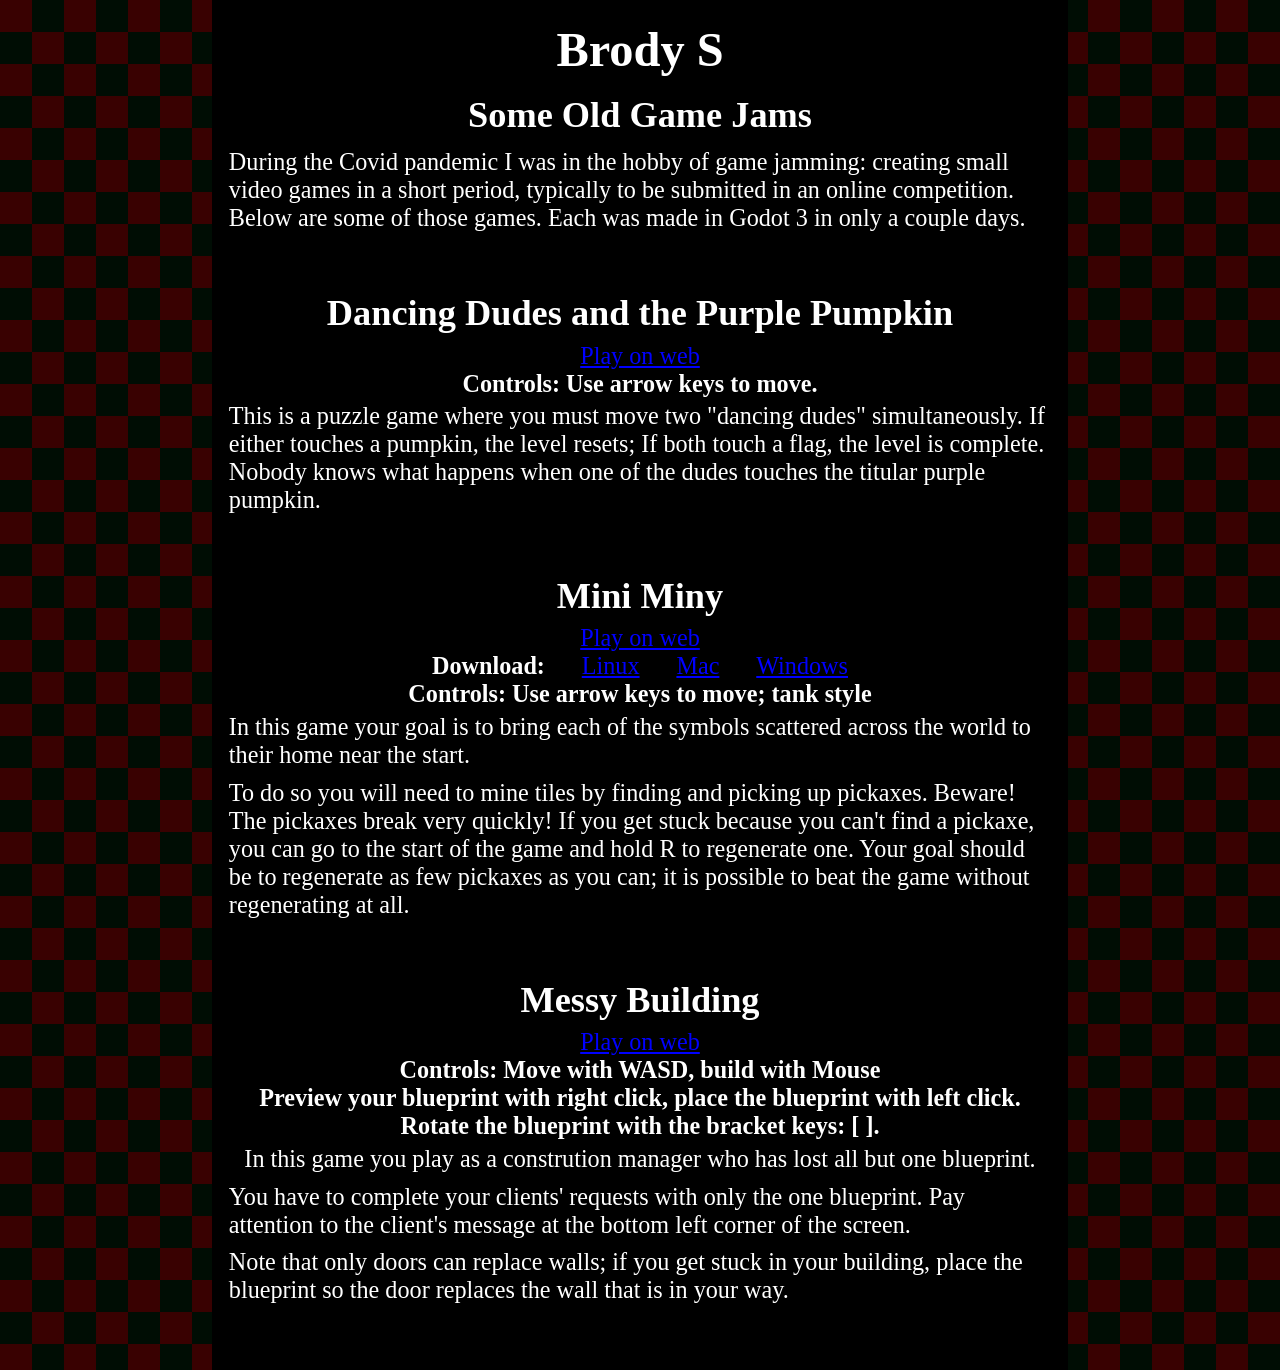
==== games/oldgamejams/index.html @ 110c3385 "Added page about old game jams" ====
<!DOCTYPE html>
<html lang="en">
<head>
	<meta charset="utf-8">
	<title>Brody Steidley</title>
	<style>
		:root{
			--bgimg: url("/assets/img/checker.png");
			--bgsize: 64px;
		}
		html, body {
			image-rendering: pixelated;
			image-rendering: crisp-edges;
			-ms-interpolation-mode: nearest-neighbor;
		}
	</style>
	<link href="/style.css" rel="stylesheet" />
</head>
<body>
	<div class="row" style="justify-content: center; height: 100%;">
		<div class="column" style="justify-content: flex-start; background: rgba(0, 0, 0, 1); padding:0.5em; width: 65%; height: fit-content">
			<h1><a id="homelink" href="/">Brody S</a></h2>
			<h2>Some Old Game Jams</h2>
			<p>During the Covid pandemic I was in the hobby of game jamming: creating small video games in a short period, typically to be submitted in an online competition. Below are some of those games. Each was made in Godot 3 in only a couple days.</p>
			
			<div style="height:2em"></div>

			<h2>Dancing Dudes and the Purple Pumpkin</h2>
			<a href="/games/oldgamejams/ddpp/" target="_blank">Play on web</a>
			<b>Controls: Use arrow keys to move.</b>
			<p>This is a puzzle game where you must move two "dancing dudes" simultaneously.
			If either touches a pumpkin, the level resets; If both touch a flag, the level is complete.
			Nobody knows what happens when one of the dudes touches the titular purple pumpkin.</p>
			
			<div style="height:2em"></div>

			<h2>Mini Miny</h2>
			<a href="/games/oldgamejams/MiniMiny/Mini Miny.html" target="_blank">Play on web</a>
			<div class="row" style="width: 50%; justify-content: space-between">
				<b>Download:</b>
				<a href="/games/oldgamejams/MiniMiny/Mini-Miny-Linux.zip">Linux</a>
				<a href="/games/oldgamejams/MiniMiny/Mini-Miny-Macaroni.zip">Mac</a>
				<a href="/games/oldgamejams/MiniMiny/Mini-Miny-Windows.zip">Windows</a>
			</div>
			<b>Controls: Use arrow keys to move; tank style</b>
			<p>In this game your goal is to bring each of the symbols scattered across the world to their home near the start.</p>
			<p>To do so you will need to mine tiles by finding and picking up pickaxes. Beware! The pickaxes break very quickly!
			If you get stuck because you can't find a pickaxe, you can go to the start of the game and hold R to regenerate one.
			Your goal should be to regenerate as few pickaxes as you can; it is possible to beat the game without regenerating at all.</p>
			
			<div style="height:2em"></div>
			
			<h2>Messy Building</h2>
			<a href="/games/oldgamejams/messybuilding/">Play on web</a>
			<b>Controls: Move with WASD, build with Mouse</b>
			<b>Preview your blueprint with right click, place the blueprint with left click.</b>
			<b>Rotate the blueprint with the bracket keys: [ ].</b>
			<p>In this game you play as a constrution manager who has lost all but one blueprint.</p>
			<p>You have to complete your clients' requests with only the one blueprint.
				Pay attention to the client's message at the bottom left corner of the screen.</p>
			<p>Note that only doors can replace walls; if you get stuck in your building,
			place the blueprint so the door replaces the wall that is in your way.</p>
			
			<div style="height:2em"></div>

		</div>
	</div>
</body>
</html>
---- style.css ----
html, body
{
	width: 100%;
	height: 100%;

	margin: 0;
	padding: 0;

	background-color: black;
	background-repeat: repeat;

	/* externally defined repeating background */
	background-image: var(--bgimg, null);
	background-size: var(--bgsize, 128px);

	font-size: 123%;
	color: white;
}

header, footer, .column
{
	display: flex;
	flex-direction: column;
	align-items: center;
}

#homelink
{
	color: white;
	text-decoration: none;
}
#homelink:hover
{
	color: blue;
	text-decoration: underline;
}

.pixelart
{
	image-rendering: pixelated;
	image-rendering: crisp-edges;
	-ms-interpolation-mode: nearest-neighbor;
	/* disable bilinear filtering for pixel art images*/
}

.row
{
	width: 100%;
	display: flex;
	flex-direction: row;
}

.column
{
	height: 100%;
}

.floating
{
	padding: 0;
	margin: 0;
	position: relative;
}

.draggingBar
{
	padding: 0em;
	height: fit-content;
	width: 100%;
	border: none;
	border-bottom: white solid 2px;
}

.draggingBar:hover
{
	cursor: grab;
}

.floatingContent
{
	margin: 1em;
	padding: 1em;
}

header, footer, button, .box
{
	background: black;
}

p, h1, h2, h3, h4
{
	margin: 0.2em;
}

header
{
	position: fixed;
	width: 100%;
	top: 0;
	border-bottom: 0.3em ridge white;
}

footer
{
	position: fixed;
	width: 100%;
	bottom: 0;
	background: black;
	border-top: 0.3em ridge white;
}

.box
{
	border: 0.3em ridge white;
	width: fit-content;
	height: fit-content;
}

button
{
	border-color: white;
	border-style: ridge;
	color: lime;
	font-size: 150%;
}

button:hover
{
	text-decoration: underline;
	transform: translateY(-0.0.3em);
	cursor: grab;
}

a
{
	color: blue;
}

a:visited
{
	color: purple;
}

a:active
{
	transform: translateY(0.0.3em);
}
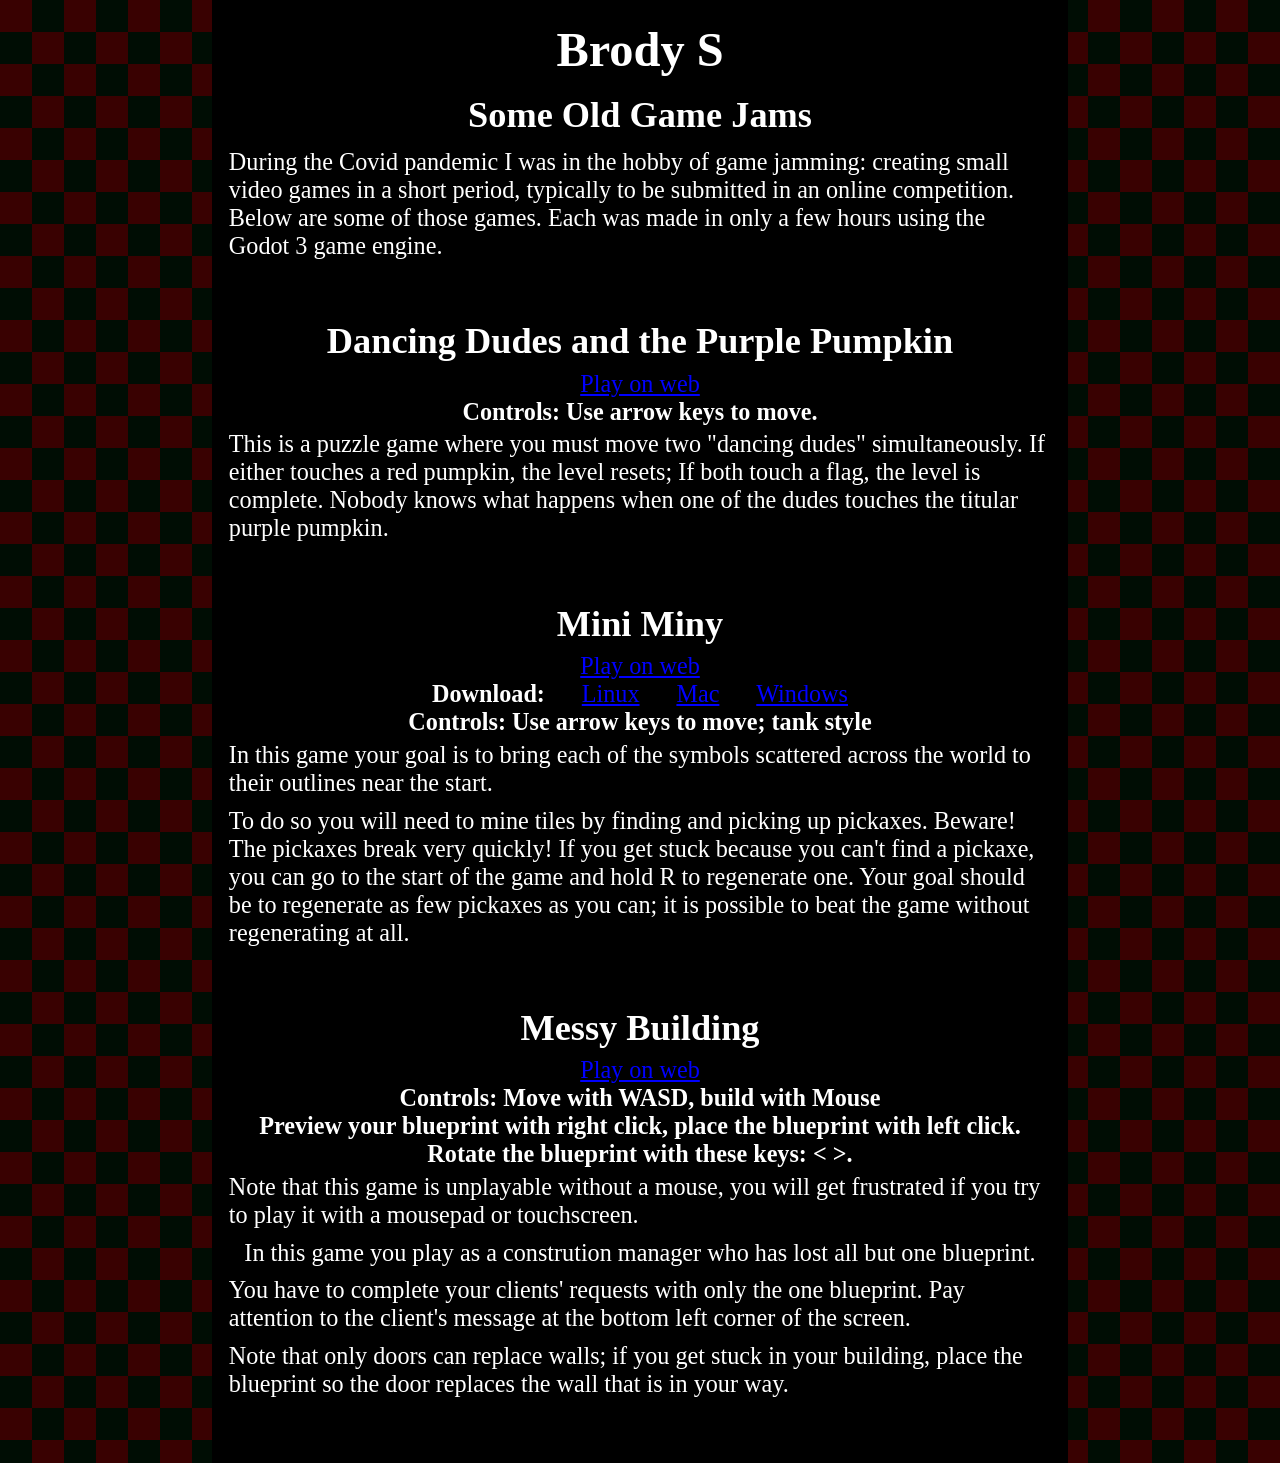
==== commit 00a7df52: "Refactor old game jams descriptions" ====
--- a/games/oldgamejams/index.html
+++ b/games/oldgamejams/index.html
@@ -21,7 +21,7 @@
 		<div class="column" style="justify-content: flex-start; background: rgba(0, 0, 0, 1); padding:0.5em; width: 65%; height: fit-content">
 			<h1><a id="homelink" href="/">Brody S</a></h2>
 			<h2>Some Old Game Jams</h2>
-			<p>During the Covid pandemic I was in the hobby of game jamming: creating small video games in a short period, typically to be submitted in an online competition. Below are some of those games. Each was made in Godot 3 in only a couple days.</p>
+			<p>During the Covid pandemic I was in the hobby of game jamming: creating small video games in a short period, typically to be submitted in an online competition. Below are some of those games. Each was made in only a few hours using the Godot 3 game engine.</p>
 			
 			<div style="height:2em"></div>
 
@@ -29,7 +29,7 @@
 			<a href="/games/oldgamejams/ddpp/" target="_blank">Play on web</a>
 			<b>Controls: Use arrow keys to move.</b>
 			<p>This is a puzzle game where you must move two "dancing dudes" simultaneously.
-			If either touches a pumpkin, the level resets; If both touch a flag, the level is complete.
+			If either touches a red pumpkin, the level resets; If both touch a flag, the level is complete.
 			Nobody knows what happens when one of the dudes touches the titular purple pumpkin.</p>
 			
 			<div style="height:2em"></div>
@@ -43,7 +43,7 @@
 				<a href="/games/oldgamejams/MiniMiny/Mini-Miny-Windows.zip">Windows</a>
 			</div>
 			<b>Controls: Use arrow keys to move; tank style</b>
-			<p>In this game your goal is to bring each of the symbols scattered across the world to their home near the start.</p>
+			<p>In this game your goal is to bring each of the symbols scattered across the world to their outlines near the start.</p>
 			<p>To do so you will need to mine tiles by finding and picking up pickaxes. Beware! The pickaxes break very quickly!
 			If you get stuck because you can't find a pickaxe, you can go to the start of the game and hold R to regenerate one.
 			Your goal should be to regenerate as few pickaxes as you can; it is possible to beat the game without regenerating at all.</p>
@@ -54,7 +54,8 @@
 			<a href="/games/oldgamejams/messybuilding/">Play on web</a>
 			<b>Controls: Move with WASD, build with Mouse</b>
 			<b>Preview your blueprint with right click, place the blueprint with left click.</b>
-			<b>Rotate the blueprint with the bracket keys: [ ].</b>
+			<b>Rotate the blueprint with these keys: &lt &gt.</b>
+			<p>Note that this game is unplayable without a mouse, you will get frustrated if you try to play it with a mousepad or touchscreen.</p>
 			<p>In this game you play as a constrution manager who has lost all but one blueprint.</p>
 			<p>You have to complete your clients' requests with only the one blueprint.
 				Pay attention to the client's message at the bottom left corner of the screen.</p>
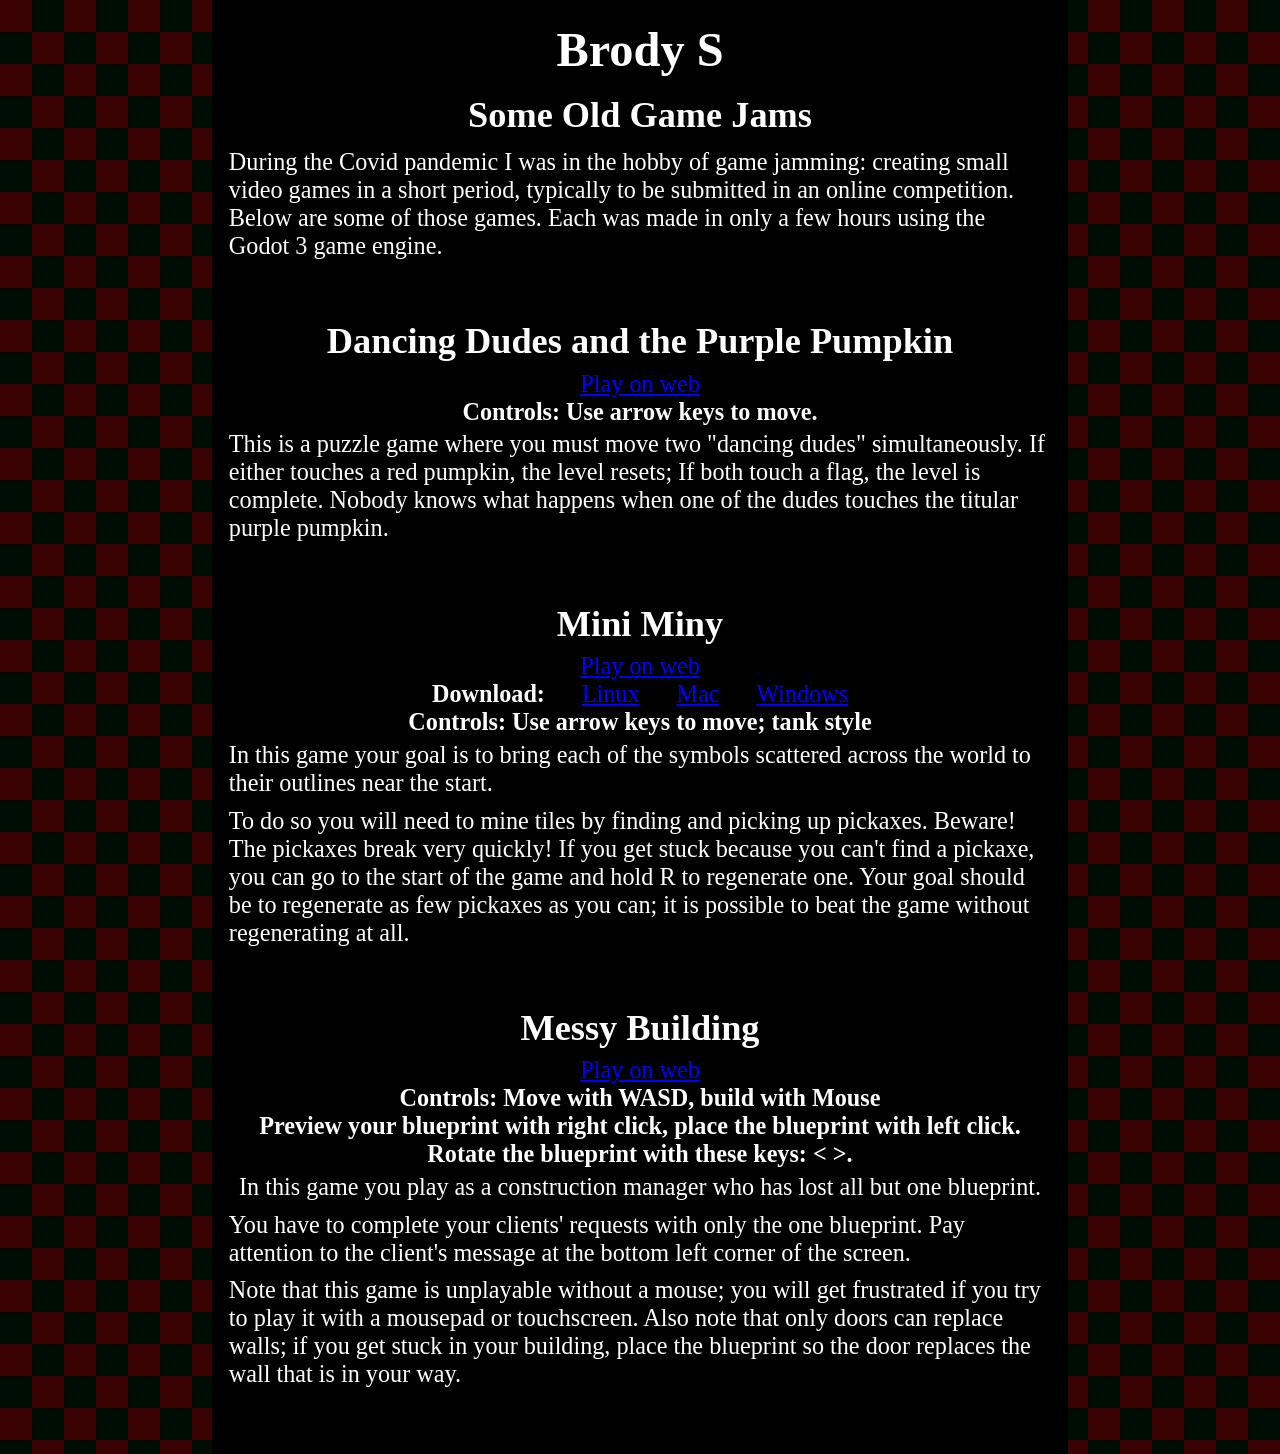
==== commit e54f8b33: "Fiddled with game description" ====
--- a/games/oldgamejams/index.html
+++ b/games/oldgamejams/index.html
@@ -55,11 +55,11 @@
 			<b>Controls: Move with WASD, build with Mouse</b>
 			<b>Preview your blueprint with right click, place the blueprint with left click.</b>
 			<b>Rotate the blueprint with these keys: &lt &gt.</b>
-			<p>Note that this game is unplayable without a mouse, you will get frustrated if you try to play it with a mousepad or touchscreen.</p>
-			<p>In this game you play as a constrution manager who has lost all but one blueprint.</p>
+			<p>In this game you play as a construction manager who has lost all but one blueprint.</p>
 			<p>You have to complete your clients' requests with only the one blueprint.
-				Pay attention to the client's message at the bottom left corner of the screen.</p>
-			<p>Note that only doors can replace walls; if you get stuck in your building,
+			Pay attention to the client's message at the bottom left corner of the screen.</p>
+			<p>Note that this game is unplayable without a mouse; you will get frustrated if you try to play it with a mousepad or touchscreen. 
+			Also note that only doors can replace walls; if you get stuck in your building,
 			place the blueprint so the door replaces the wall that is in your way.</p>
 			
 			<div style="height:2em"></div>
